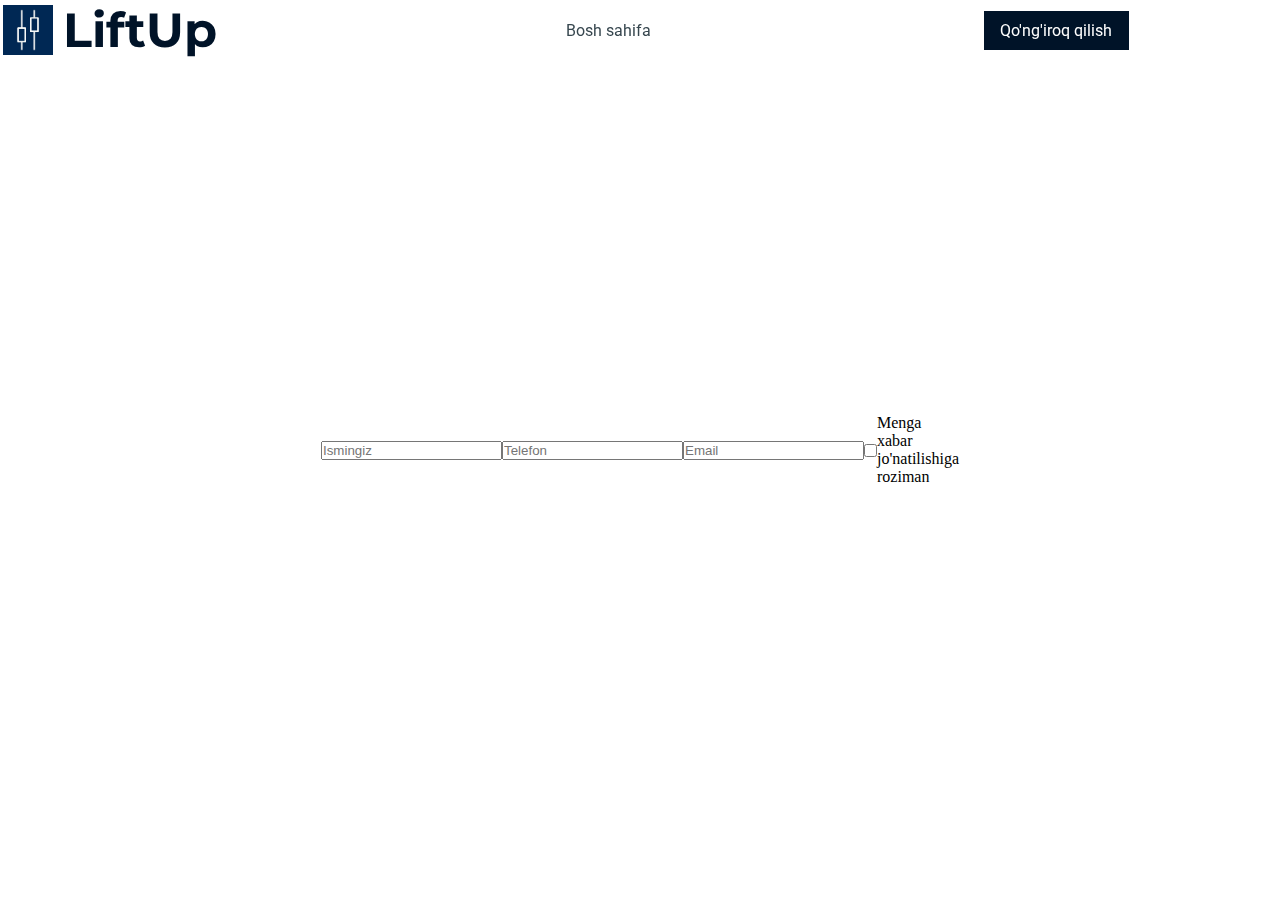
==== contact.html @ 30544e26 "Xamma code larni yuklaymiz" ====
<!DOCTYPE html>
<html lang="en">
<head>
    <meta charset="UTF-8">
    <meta http-equiv="X-UA-Compatible" content="IE=edge">
    <meta name="viewport" content="width=device-width, initial-scale=1.0">
    <title>Biz bilan bog'laning | LiftUp</title>
    <link rel="stylesheet" href="/css/contactus.css">
</head>
<body>
    <nav>
        <a href="/" class="logo">
            <img src="/images/logos/logo-blue-white.jpg" alt="LiftUp">
            <h1 class="heading">LiftUp</h1>
        </a>
        <div class="links">
            <a  class="paragraph" href="#home">Bosh sahifa</a>
            <a href="tel:+998976051234" class="btn paragraph">Qo'ng'iroq qilish</a>
        </div>
    </nav>
    
    <section class="call" id="call">
        <form class="form">
            <input type="text" placeholder="Ismingiz">
            <input type="tel" placeholder="Telefon">
            <input type="email" placeholder="Email">
            <input type="checkbox" name="subscription" id="">
            <label for="subscription">Menga xabar jo'natilishiga roziman</label>
        </form>
    </section>
</body>
<script src="/js/script.js"></script>
</html>
---- css/contactus.css ----
@import url("https://fonts.googleapis.com/css2?family=Roboto:ital,wght@0,100;0,300;0,400;0,500;0,700;0,900;1,100;1,300;1,400;1,500;1,700;1,900&display=swap");
@import url("https://fonts.googleapis.com/css2?family=Montserrat:ital,wght@0,100..900;1,100..900&display=swap");
::-moz-selection {
  background: #001328;
  color: #ffffff;
}
::selection {
  background: #001328;
  color: #ffffff;
}

* {
  margin: 0;
  padding: 0;
  list-style-type: none;
  text-decoration: none;
}

*::after, ::before {
  box-sizing: border-box;
}

body {
  width: 100%;
  min-height: 100vh;
  display: flex;
  justify-content: start;
  align-items: center;
  flex-direction: column;
}
body .heading {
  font-family: "Montserrat", sans-serif;
}
body .paragraph {
  font-family: "Roboto", sans-serif;
  color: #37474f;
}
body nav {
  position: fixed;
  width: 100%;
  height: 60px;
  top: 0;
  left: 0;
  color: #37474f;
  display: flex;
  justify-content: space-between;
  align-items: center;
  z-index: 999999;
  transition: 1s;
}
body nav.active {
  background-color: #001328;
  color: #ffffff;
}
body nav.active a {
  color: #ffffff;
}
body nav.active a:hover {
  background: #ffffff;
}
body nav.active a.logo {
  background: transparent;
}
body nav.active .logo {
  color: #ffffff;
}
body nav .logo {
  width: 200px;
  height: 60px;
  display: flex;
  justify-content: center;
  align-items: center;
  font-size: 24px;
  font-weight: bold;
  color: #001328;
  gap: 10px;
}
body nav .logo img {
  width: 50px;
}
body nav .links {
  width: 70%;
  display: flex;
  justify-content: space-around;
}
body nav a {
  color: #37474f;
  width: 125px;
  padding: 10px;
  display: flex;
  justify-content: center;
  align-items: center;
  transition: 0.3s;
}
body nav a:hover {
  color: #001328;
}
body nav a.btn {
  background: #001328;
  color: #ffffff;
}
body .call {
  width: 100%;
  height: 100lvh;
  display: flex;
  justify-content: center;
  align-items: center;
}
body .call form {
  width: 70%;
  display: flex;
  justify-content: center;
  align-items: center;
  flex: 0 1;
}/*# sourceMappingURL=contactus.css.map */
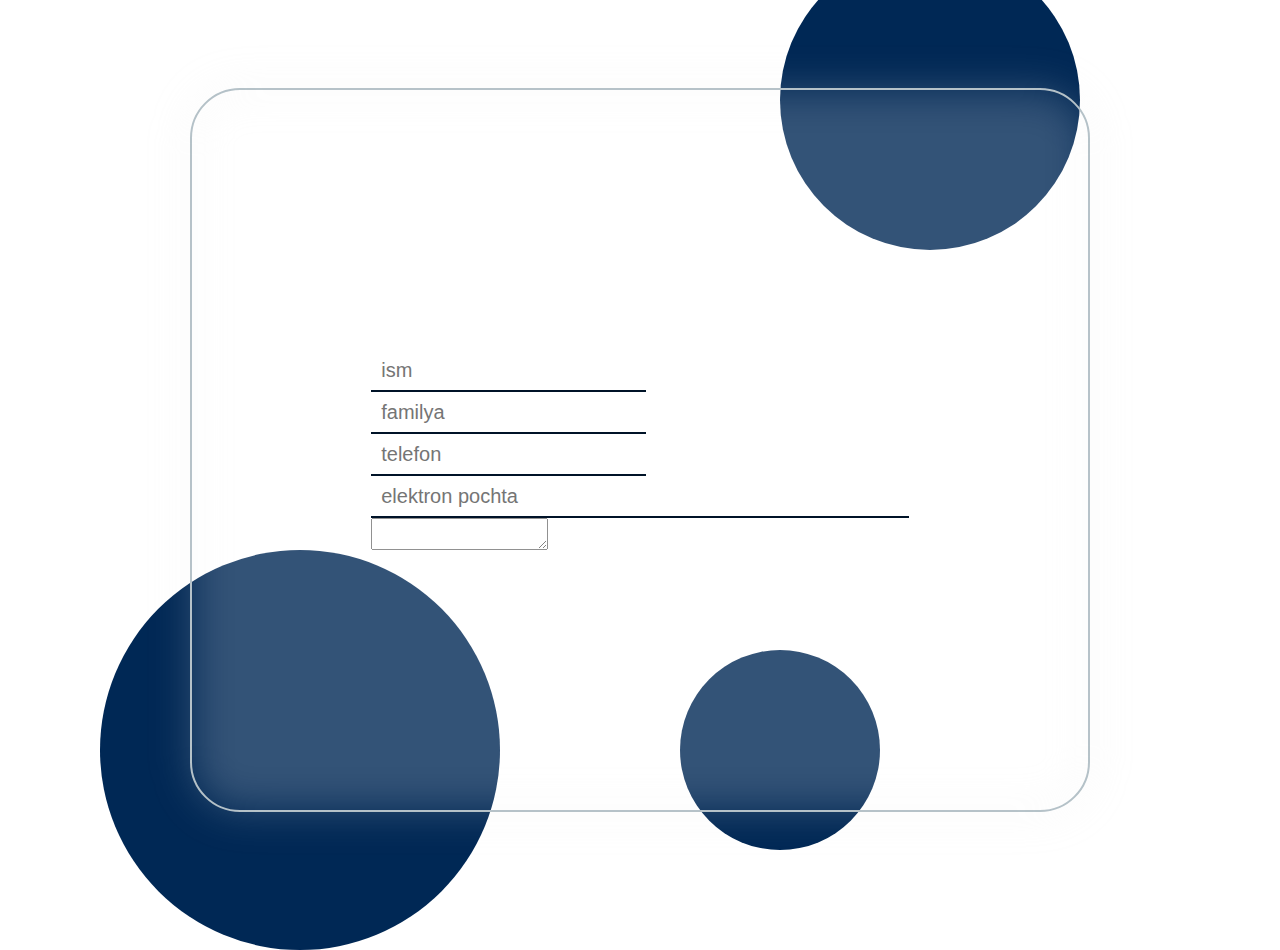
==== commit 4b979716: "Aloqa sahifasi" ====
--- a/contact.html
+++ b/contact.html
@@ -8,7 +8,7 @@
     <link rel="stylesheet" href="/css/contactus.css">
 </head>
 <body>
-    <nav>
+    <!-- <nav>
         <a href="/" class="logo">
             <img src="/images/logos/logo-blue-white.jpg" alt="LiftUp">
             <h1 class="heading">LiftUp</h1>
@@ -17,15 +17,27 @@
             <a  class="paragraph" href="#home">Bosh sahifa</a>
             <a href="tel:+998976051234" class="btn paragraph">Qo'ng'iroq qilish</a>
         </div>
-    </nav>
+    </nav> -->
     
     <section class="call" id="call">
-        <form class="form">
-            <input type="text" placeholder="Ismingiz">
-            <input type="tel" placeholder="Telefon">
-            <input type="email" placeholder="Email">
-            <input type="checkbox" name="subscription" id="">
-            <label for="subscription">Menga xabar jo'natilishiga roziman</label>
+        <div class="circle"></div>
+        <div class="rectangle"></div>
+        <div class="circle"></div>
+        <div class="rectangle"></div>
+        <div class="circle"></div>
+        <div class="rectangle"></div>
+        <div class="circle"></div>
+        <div class="rectangle"></div>
+        <form netlify>
+            <div class="bg"></div>
+            <div class="inputs">
+                <input placeholder="ism" type="text" id="name" name="ism" required>
+                <input placeholder="familya" type="familya" id="surname" name="familya" required>
+                <input placeholder="telefon" type="tel" id="tel" name="telefon" required>
+                <input placeholder="elektron pochta" type="email" id="email" name="elektron pochta">
+                <textarea name="xabar" id="text"></textarea>
+            </div>
+    
         </form>
     </section>
 </body>
--- a/css/contactus.css
+++ b/css/contactus.css
@@ -1,14 +1,5 @@
 @import url("https://fonts.googleapis.com/css2?family=Roboto:ital,wght@0,100;0,300;0,400;0,500;0,700;0,900;1,100;1,300;1,400;1,500;1,700;1,900&display=swap");
 @import url("https://fonts.googleapis.com/css2?family=Montserrat:ital,wght@0,100..900;1,100..900&display=swap");
-::-moz-selection {
-  background: #001328;
-  color: #ffffff;
-}
-::selection {
-  background: #001328;
-  color: #ffffff;
-}
-
 * {
   margin: 0;
   padding: 0;
@@ -20,96 +11,105 @@
   box-sizing: border-box;
 }
 
+::-moz-selection {
+  background: #001328;
+  color: #ffffff;
+}
+
+::selection {
+  background: #001328;
+  color: #ffffff;
+}
+
 body {
   width: 100%;
-  min-height: 100vh;
-  display: flex;
-  justify-content: start;
-  align-items: center;
-  flex-direction: column;
-}
-body .heading {
-  font-family: "Montserrat", sans-serif;
-}
-body .paragraph {
-  font-family: "Roboto", sans-serif;
-  color: #37474f;
-}
-body nav {
-  position: fixed;
-  width: 100%;
-  height: 60px;
-  top: 0;
-  left: 0;
-  color: #37474f;
-  display: flex;
-  justify-content: space-between;
-  align-items: center;
-  z-index: 999999;
-  transition: 1s;
-}
-body nav.active {
-  background-color: #001328;
-  color: #ffffff;
-}
-body nav.active a {
-  color: #ffffff;
-}
-body nav.active a:hover {
-  background: #ffffff;
-}
-body nav.active a.logo {
-  background: transparent;
-}
-body nav.active .logo {
-  color: #ffffff;
-}
-body nav .logo {
-  width: 200px;
-  height: 60px;
+  height: 100vh;
   display: flex;
   justify-content: center;
   align-items: center;
-  font-size: 24px;
-  font-weight: bold;
-  color: #001328;
-  gap: 10px;
+  flex-direction: column;
+  background-size: cover;
+  color: #ffffff;
+  font-family: "Roboto", sans-serif;
+  overflow: hidden;
 }
-body nav .logo img {
-  width: 50px;
+body .circle {
+  background: #002855;
+  position: absolute;
+  z-index: -1;
+  border-radius: 50%;
+  position: absolute;
 }
-body nav .links {
-  width: 70%;
-  display: flex;
-  justify-content: space-around;
+body .circle:nth-child(1) {
+  width: 400px;
+  height: 400px;
+  left: 100px;
+  bottom: -50px;
 }
-body nav a {
-  color: #37474f;
-  width: 125px;
-  padding: 10px;
-  display: flex;
-  justify-content: center;
-  align-items: center;
-  transition: 0.3s;
+body .circle:nth-child(3) {
+  width: 300px;
+  height: 300px;
+  right: 200px;
+  top: -50px;
 }
-body nav a:hover {
-  color: #001328;
-}
-body nav a.btn {
-  background: #001328;
-  color: #ffffff;
+body .circle:nth-child(5) {
+  width: 200px;
+  height: 200px;
+  right: 400px;
+  bottom: 50px;
 }
 body .call {
   width: 100%;
-  height: 100lvh;
+  height: 100%;
   display: flex;
   justify-content: center;
   align-items: center;
 }
 body .call form {
+  position: relative;
   width: 70%;
+  height: 80%;
+  background: transparent;
+  border: 2px solid #b0bec5;
+  border-radius: 50px;
   display: flex;
   justify-content: center;
   align-items: center;
-  flex: 0 1;
+  transition: 0.3s;
+  flex-wrap: wrap;
+  gap: 30px;
+}
+body .call form .bg {
+  width: 100%;
+  height: 100%;
+  background: rgba(255, 255, 255, 0.2);
+  filter: blur(20px);
+  position: absolute;
+  box-shadow: 0 0 10px rgba(0, 0, 0, 0.2);
+  border-radius: 50px;
+}
+body .call form .inputs {
+  width: 60%;
+  display: flex;
+  justify-content: space-between;
+  align-items: center;
+  transition: 0.3s;
+  flex-wrap: wrap;
+  flex-shrink: 1;
+}
+body .call form .inputs input {
+  width: 1fr;
+  height: 40px;
+  border: none;
+  outline: none;
+  border-bottom: #001328 2px solid;
+  background-color: transparent !important;
+  z-index: 3;
+  font-size: 20px;
+  padding-left: 10px;
+  transition: 1000000s;
+  color: #37474f;
+}
+body .call form .inputs input#email {
+  width: 100%;
 }/*# sourceMappingURL=contactus.css.map */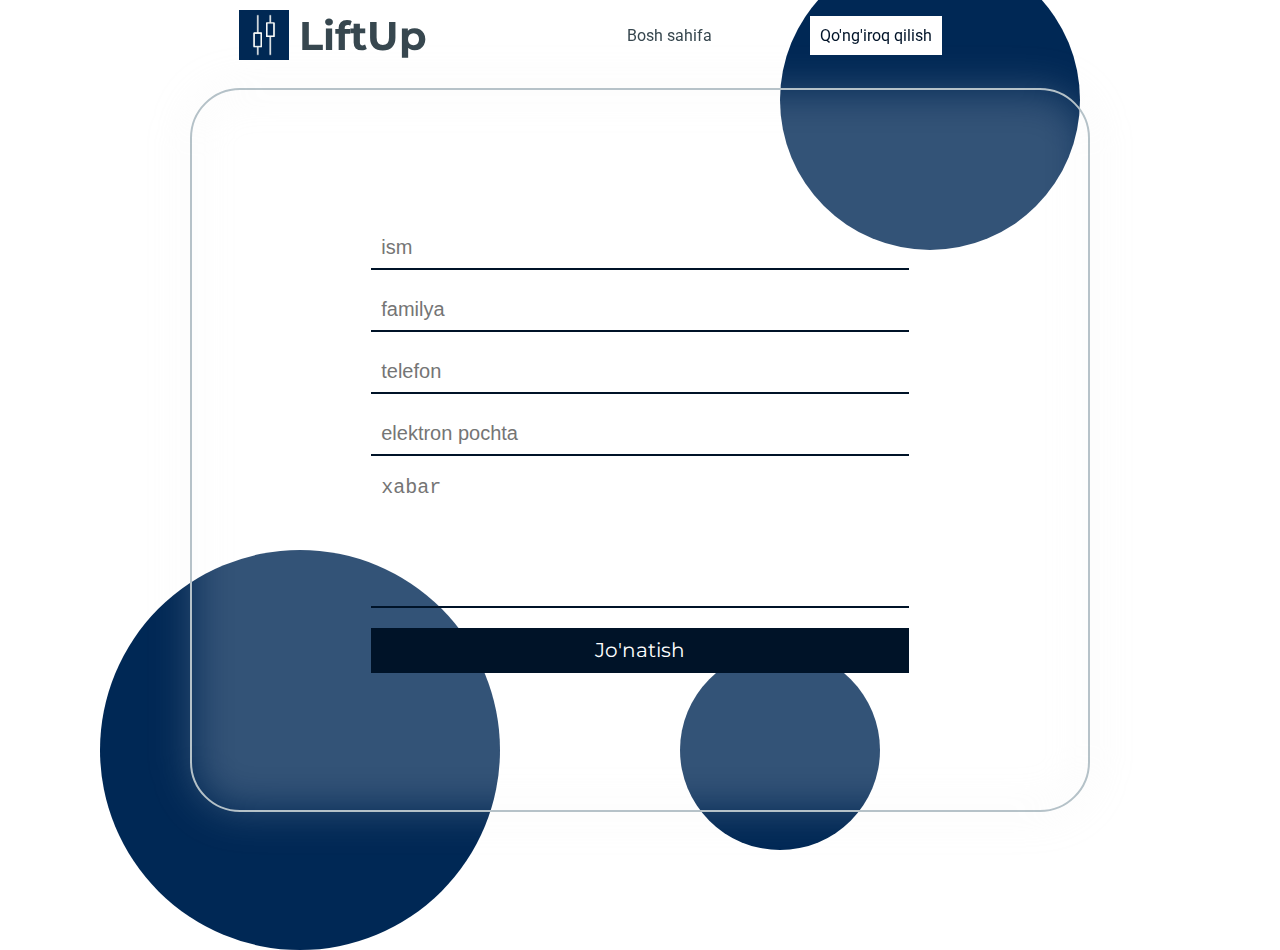
==== commit af534e18: "Aloqa qismi" ====
--- a/contact.html
+++ b/contact.html
@@ -8,7 +8,7 @@
     <link rel="stylesheet" href="/css/contactus.css">
 </head>
 <body>
-    <!-- <nav>
+    <nav>
         <a href="/" class="logo">
             <img src="/images/logos/logo-blue-white.jpg" alt="LiftUp">
             <h1 class="heading">LiftUp</h1>
@@ -17,7 +17,7 @@
             <a  class="paragraph" href="#home">Bosh sahifa</a>
             <a href="tel:+998976051234" class="btn paragraph">Qo'ng'iroq qilish</a>
         </div>
-    </nav> -->
+    </nav>
     
     <section class="call" id="call">
         <div class="circle"></div>
@@ -35,9 +35,9 @@
                 <input placeholder="familya" type="familya" id="surname" name="familya" required>
                 <input placeholder="telefon" type="tel" id="tel" name="telefon" required>
                 <input placeholder="elektron pochta" type="email" id="email" name="elektron pochta">
-                <textarea name="xabar" id="text"></textarea>
+                <textarea placeholder="xabar" name="xabar" id="text"></textarea>
+                <button type="submit" class="heading">Jo'natish</button>
             </div>
-    
         </form>
     </section>
 </body>
--- a/css/contactus.css
+++ b/css/contactus.css
@@ -32,6 +32,47 @@
   color: #ffffff;
   font-family: "Roboto", sans-serif;
   overflow: hidden;
+}
+body .heading {
+  font-family: "Montserrat", sans-serif;
+}
+body .paragraph {
+  font-family: "Roboto", sans-serif;
+  color: #37474f;
+}
+body nav {
+  top: 0;
+  width: 100%;
+  height: 70px;
+  position: fixed;
+  display: flex;
+  justify-content: space-evenly;
+  align-items: center;
+  z-index: 999999999;
+}
+body nav .logo {
+  height: 50px;
+  width: 50px;
+  display: flex;
+  align-items: center;
+  color: #37474f;
+  font-size: 20px;
+  gap: 10px;
+}
+body nav .logo img {
+  width: inherit;
+  height: inherit;
+}
+body nav .links {
+  width: 40%;
+  display: flex;
+  justify-content: space-evenly;
+  align-items: center;
+}
+body nav .btn {
+  color: #001328;
+  background: #ffffff;
+  padding: 10px;
 }
 body .circle {
   background: #002855;
@@ -77,7 +118,6 @@
   align-items: center;
   transition: 0.3s;
   flex-wrap: wrap;
-  gap: 30px;
 }
 body .call form .bg {
   width: 100%;
@@ -96,9 +136,9 @@
   transition: 0.3s;
   flex-wrap: wrap;
   flex-shrink: 1;
+  gap: 20px;
 }
 body .call form .inputs input {
-  width: 1fr;
   height: 40px;
   border: none;
   outline: none;
@@ -109,7 +149,30 @@
   padding-left: 10px;
   transition: 1000000s;
   color: #37474f;
+  flex: 1 0 40px;
 }
-body .call form .inputs input#email {
+body .call form .inputs textarea {
   width: 100%;
+  height: 130px;
+  border: none;
+  outline: none;
+  border-bottom: #001328 2px solid;
+  background-color: transparent !important;
+  resize: none;
+  z-index: 3;
+  font-size: 20px;
+  padding-left: 10px;
+  color: #37474f;
+  flex: 1 0 90%;
+}
+body .call form .inputs button {
+  height: 45px;
+  border: none;
+  outline: none;
+  background: #001328;
+  color: #ffffff;
+  flex: 1 0 100%;
+  z-index: 3;
+  cursor: pointer;
+  font-size: 20px;
 }/*# sourceMappingURL=contactus.css.map */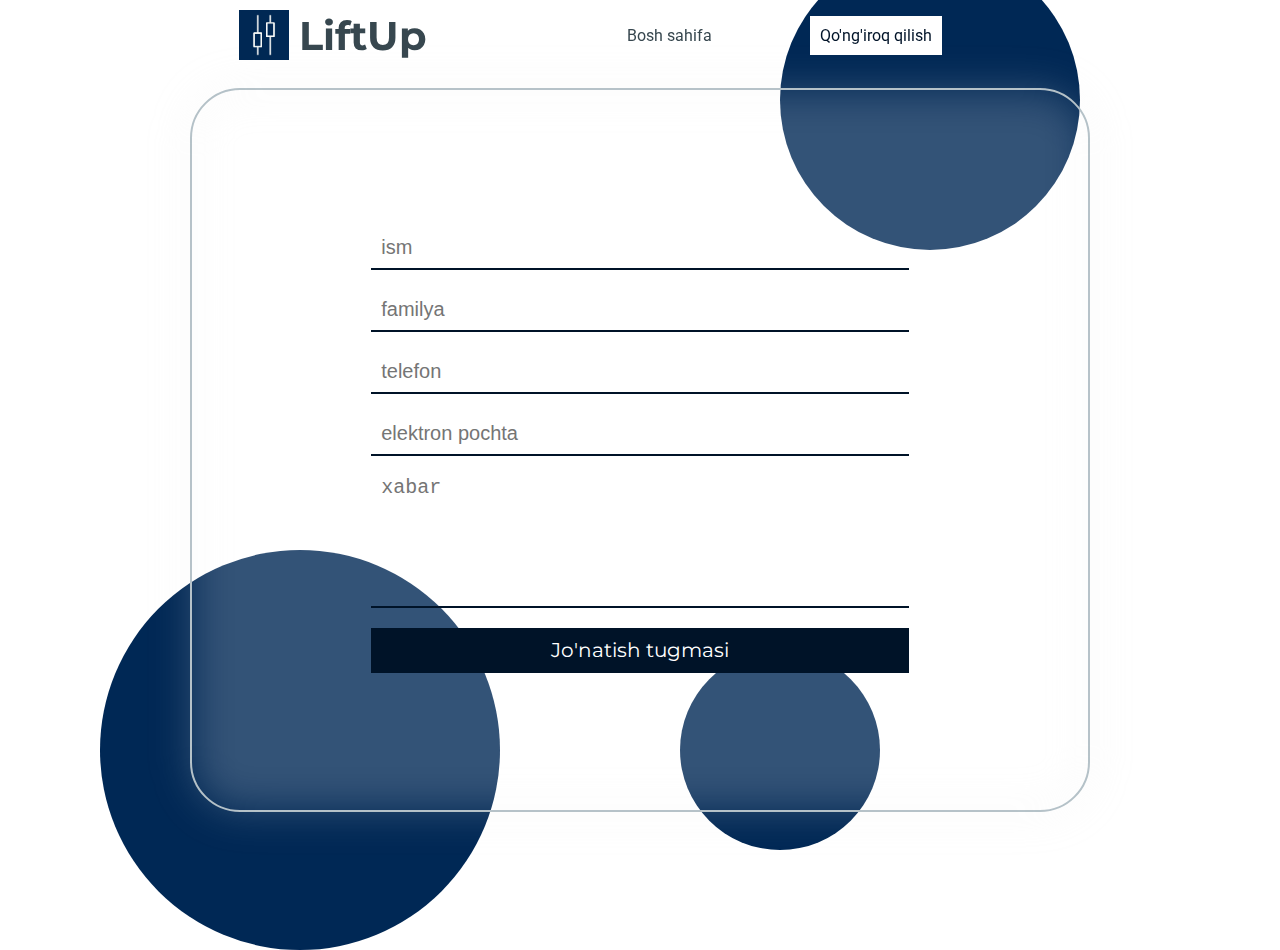
==== commit 1354ad08: "Aloqa sahifasi" ====
--- a/contact.html
+++ b/contact.html
@@ -36,7 +36,7 @@
                 <input placeholder="telefon" type="tel" id="tel" name="telefon" required>
                 <input placeholder="elektron pochta" type="email" id="email" name="elektron pochta">
                 <textarea placeholder="xabar" name="xabar" id="text"></textarea>
-                <button type="submit" class="heading">Jo'natish</button>
+                <button type="submit" class="heading">Jo'natish tugmasi</button>
             </div>
         </form>
     </section>
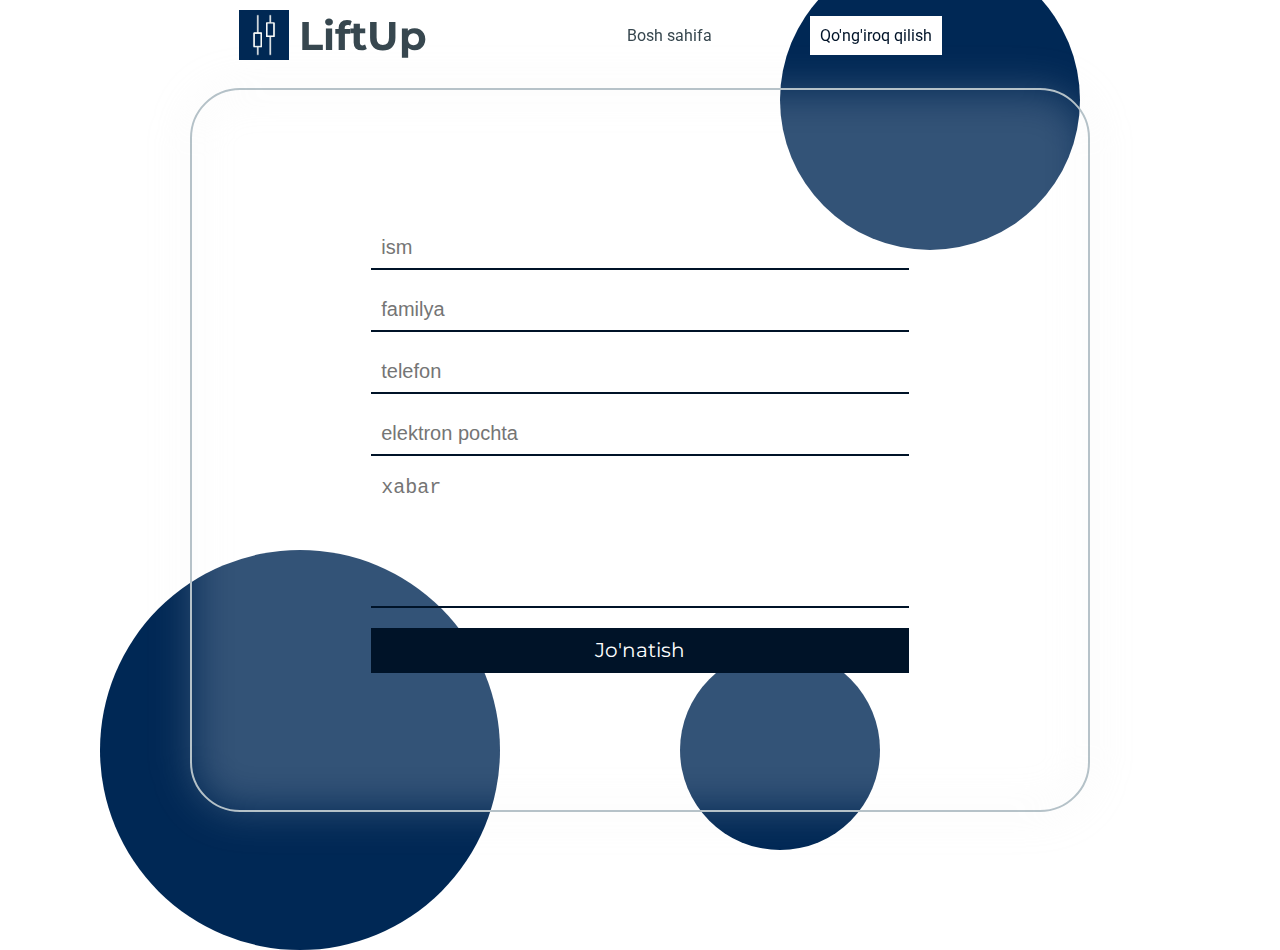
==== commit b95f48be: "Aloqa sahifasi" ====
--- a/contact.html
+++ b/contact.html
@@ -36,7 +36,7 @@
                 <input placeholder="telefon" type="tel" id="tel" name="telefon" required>
                 <input placeholder="elektron pochta" type="email" id="email" name="elektron pochta">
                 <textarea placeholder="xabar" name="xabar" id="text"></textarea>
-                <button type="submit" class="heading">Jo'natish tugmasi</button>
+                <button type="submit" class="heading">Jo'natish</button>
             </div>
         </form>
     </section>
